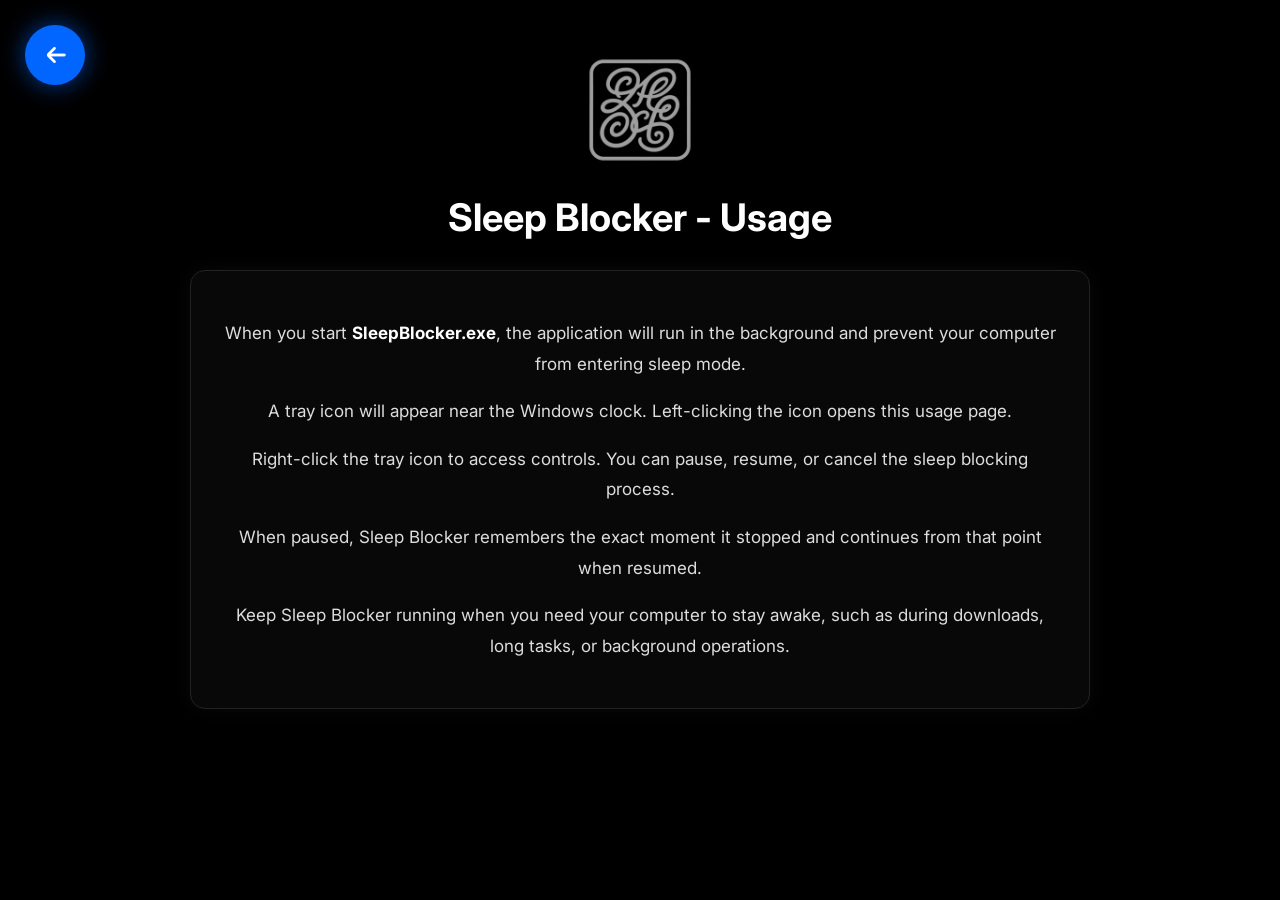
==== usage/index.html @ 246d5988 "USAGE" ====
<!DOCTYPE html>
<html lang="en">
<head>
    <meta charset="UTF-8">
    <meta name="viewport" content="width=device-width, initial-scale=1.0">

    <title>Sleep Blocker - Usage</title>

    <link rel="icon" type="image/x-icon" href="icon.ico">

    <script src="script.js"></script>

    <style>
        @import url('https://fonts.googleapis.com/css2?family=Inter:wght@400;500;700&display=swap');

        body {
            margin: 0;
            background: #000;
            color: white;
            font-family: 'Inter', Arial, sans-serif;
            text-align: center;
            min-height: 100vh;
            display: flex;
            justify-content: center;
            align-items: flex-start;
        }

        .container {
            margin-top: 50px;
            width: 80%;
            max-width: 900px;
        }

        .icon {
            width: 120px;
            height: 120px;
            margin-bottom: 20px;
        }

        h1 {
            font-size: 38px;
            font-weight: 700;
            margin: 0 0 30px;
        }

        .box {
            margin-top: 20px;
            padding: 30px;
            border: 1px solid #222;
            border-radius: 15px;
            background: #080808;
            box-shadow: 0 0 20px rgba(255,255,255,0.04);
        }

        .text {
            font-size: 17px;
            line-height: 1.8;
            color: #ddd;
        }

        b {
            color: white;
            font-weight: 700;
        }

        .back-button {
            position: fixed;
            top: 25px;
            left: 25px;

            width: 60px;
            height: 60px;

            background: #0066ff;
            color: white;

            border-radius: 50%;

            display: flex;
            align-items: center;
            justify-content: center;

            text-decoration: none;

            box-shadow: 0 0 25px rgba(0, 102, 255, 0.6);

            transition: 0.25s ease;
        }

        .back-button img {
            width: 32px;
            height: 32px;
            object-fit: contain;
            transition: 0.25s ease;
        }

        .back-button:hover {
            background: #3388ff;
            transform: scale(1.12);
            box-shadow: 0 0 35px rgba(0, 140, 255, 0.9);
        }

        .back-button:hover img {
            transform: translateX(-5px);
        }
    </style>
</head>

<body>

<a href="../" class="back-button">
    <img src="sapl.png" alt="Back">
</a>

<div class="container">

    <img class="icon" src="icon.ico" alt="Sleep Blocker Icon">

    <h1>Sleep Blocker - Usage</h1>

    <div class="box text">
        <p>
            When you start <b>SleepBlocker.exe</b>, the application will run in the background
            and prevent your computer from entering sleep mode.
        </p>

        <p>
            A tray icon will appear near the Windows clock.
            Left-clicking the icon opens this usage page.
        </p>

        <p>
            Right-click the tray icon to access controls.
            You can pause, resume, or cancel the sleep blocking process.
        </p>

        <p>
            When paused, Sleep Blocker remembers the exact moment it stopped
            and continues from that point when resumed.
        </p>

        <p>
            Keep Sleep Blocker running when you need your computer to stay awake,
            such as during downloads, long tasks, or background operations.
        </p>
    </div>

</div>

</body>
</html>
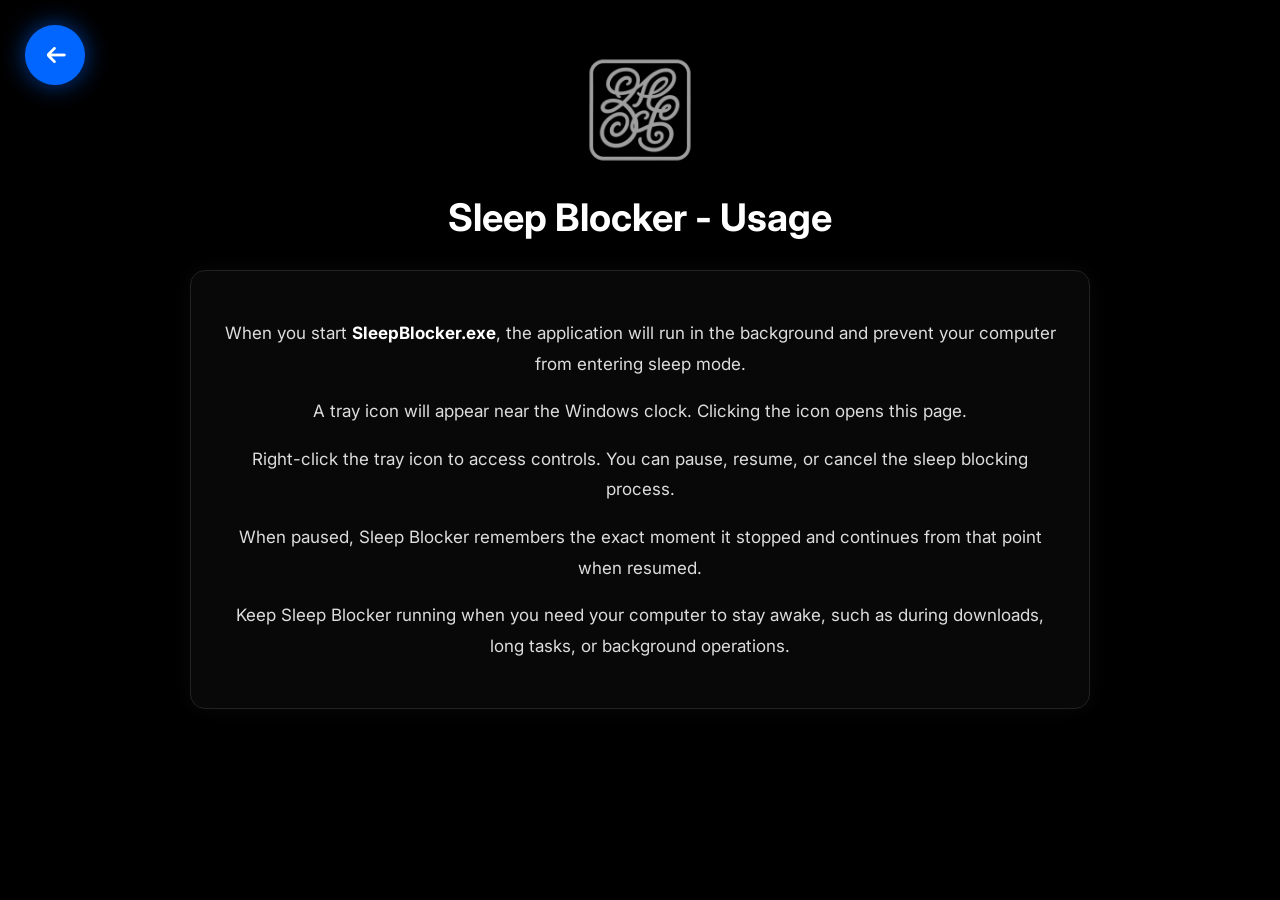
==== commit 9b7dff6f: "-" ====
--- a/usage/index.html
+++ b/usage/index.html
@@ -4,7 +4,7 @@
     <meta charset="UTF-8">
     <meta name="viewport" content="width=device-width, initial-scale=1.0">
 
-    <title>Sleep Blocker - Usage</title>
+    <title>Usage</title>
 
     <link rel="icon" type="image/x-icon" href="icon.ico">
 
@@ -126,7 +126,7 @@
 
         <p>
             A tray icon will appear near the Windows clock.
-            Left-clicking the icon opens this usage page.
+            Clicking the icon opens this page.
         </p>
 
         <p>
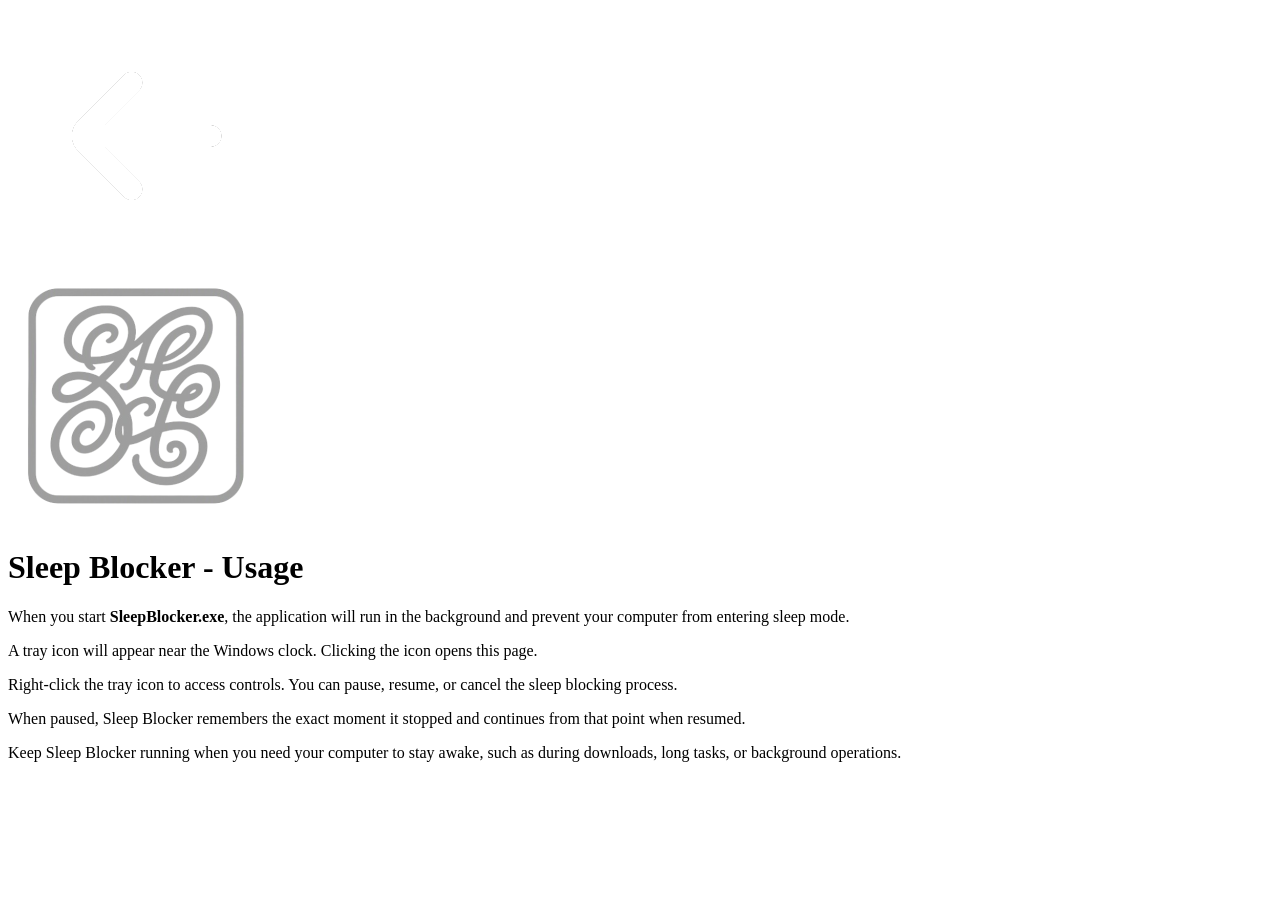
==== commit 92419c01: "Move CSS to external stylesheet and update index.html" ====
--- a/usage/index.html
+++ b/usage/index.html
@@ -1,151 +1,57 @@
-<!DOCTYPE html>
-<html lang="en">
-<head>
-    <meta charset="UTF-8">
-    <meta name="viewport" content="width=device-width, initial-scale=1.0">
-
-    <title>Usage</title>
-
-    <link rel="icon" type="image/x-icon" href="icon.ico">
-
-    <script src="script.js"></script>
-
-    <style>
-        @import url('https://fonts.googleapis.com/css2?family=Inter:wght@400;500;700&display=swap');
-
-        body {
-            margin: 0;
-            background: #000;
-            color: white;
-            font-family: 'Inter', Arial, sans-serif;
-            text-align: center;
-            min-height: 100vh;
-            display: flex;
-            justify-content: center;
-            align-items: flex-start;
-        }
-
-        .container {
-            margin-top: 50px;
-            width: 80%;
-            max-width: 900px;
-        }
-
-        .icon {
-            width: 120px;
-            height: 120px;
-            margin-bottom: 20px;
-        }
-
-        h1 {
-            font-size: 38px;
-            font-weight: 700;
-            margin: 0 0 30px;
-        }
-
-        .box {
-            margin-top: 20px;
-            padding: 30px;
-            border: 1px solid #222;
-            border-radius: 15px;
-            background: #080808;
-            box-shadow: 0 0 20px rgba(255,255,255,0.04);
-        }
-
-        .text {
-            font-size: 17px;
-            line-height: 1.8;
-            color: #ddd;
-        }
-
-        b {
-            color: white;
-            font-weight: 700;
-        }
-
-        .back-button {
-            position: fixed;
-            top: 25px;
-            left: 25px;
-
-            width: 60px;
-            height: 60px;
-
-            background: #0066ff;
-            color: white;
-
-            border-radius: 50%;
-
-            display: flex;
-            align-items: center;
-            justify-content: center;
-
-            text-decoration: none;
-
-            box-shadow: 0 0 25px rgba(0, 102, 255, 0.6);
-
-            transition: 0.25s ease;
-        }
-
-        .back-button img {
-            width: 32px;
-            height: 32px;
-            object-fit: contain;
-            transition: 0.25s ease;
-        }
-
-        .back-button:hover {
-            background: #3388ff;
-            transform: scale(1.12);
-            box-shadow: 0 0 35px rgba(0, 140, 255, 0.9);
-        }
-
-        .back-button:hover img {
-            transform: translateX(-5px);
-        }
-    </style>
-</head>
-
-<body>
-
-<a href="../" class="back-button">
-    <img src="sapl.png" alt="Back">
-</a>
-
-<div class="container">
-
-    <img class="icon" src="icon.ico" alt="Sleep Blocker Icon">
-
-    <h1>Sleep Blocker - Usage</h1>
-
-    <div class="box text">
-        <p>
-            When you start <b>SleepBlocker.exe</b>, the application will run in the background
-            and prevent your computer from entering sleep mode.
-        </p>
-
-        <p>
-            A tray icon will appear near the Windows clock.
-            Clicking the icon opens this page.
-        </p>
-
-        <p>
-            Right-click the tray icon to access controls.
-            You can pause, resume, or cancel the sleep blocking process.
-        </p>
-
-        <p>
-            When paused, Sleep Blocker remembers the exact moment it stopped
-            and continues from that point when resumed.
-        </p>
-
-        <p>
-            Keep Sleep Blocker running when you need your computer to stay awake,
-            such as during downloads, long tasks, or background operations.
-        </p>
-    </div>
-
-</div>
-
-</body>
-</html>
+<!DOCTYPE html>
+<html lang="en">
+<head>
+    <meta charset="UTF-8">
+    <meta name="viewport" content="width=device-width, initial-scale=1.0">
+
+    <title>Usage</title>
+
+    <link rel="icon" type="image/x-icon" href="icon.ico">
+    <link rel="stylesheet" href="usagestyle.css">
+
+    <script src="script.js"></script>
+</head>
+
+<body>
+
+<a href="../" class="back-button">
+    <img src="arrow.png" alt="<">
+</a>
+
+<div class="container">
+
+    <img class="icon" src="icon.ico" alt="Sleep Blocker Icon">
+
+    <h1>Sleep Blocker - Usage</h1>
+
+    <div class="box text">
+        <p>
+            When you start <b>SleepBlocker.exe</b>, the application will run in the background
+            and prevent your computer from entering sleep mode.
+        </p>
+
+        <p>
+            A tray icon will appear near the Windows clock.
+            Clicking the icon opens this page.
+        </p>
+
+        <p>
+            Right-click the tray icon to access controls.
+            You can pause, resume, or cancel the sleep blocking process.
+        </p>
+
+        <p>
+            When paused, Sleep Blocker remembers the exact moment it stopped
+            and continues from that point when resumed.
+        </p>
+
+        <p>
+            Keep Sleep Blocker running when you need your computer to stay awake,
+            such as during downloads, long tasks, or background operations.
+        </p>
+    </div>
+
+</div>
+
+</body>
+</html>
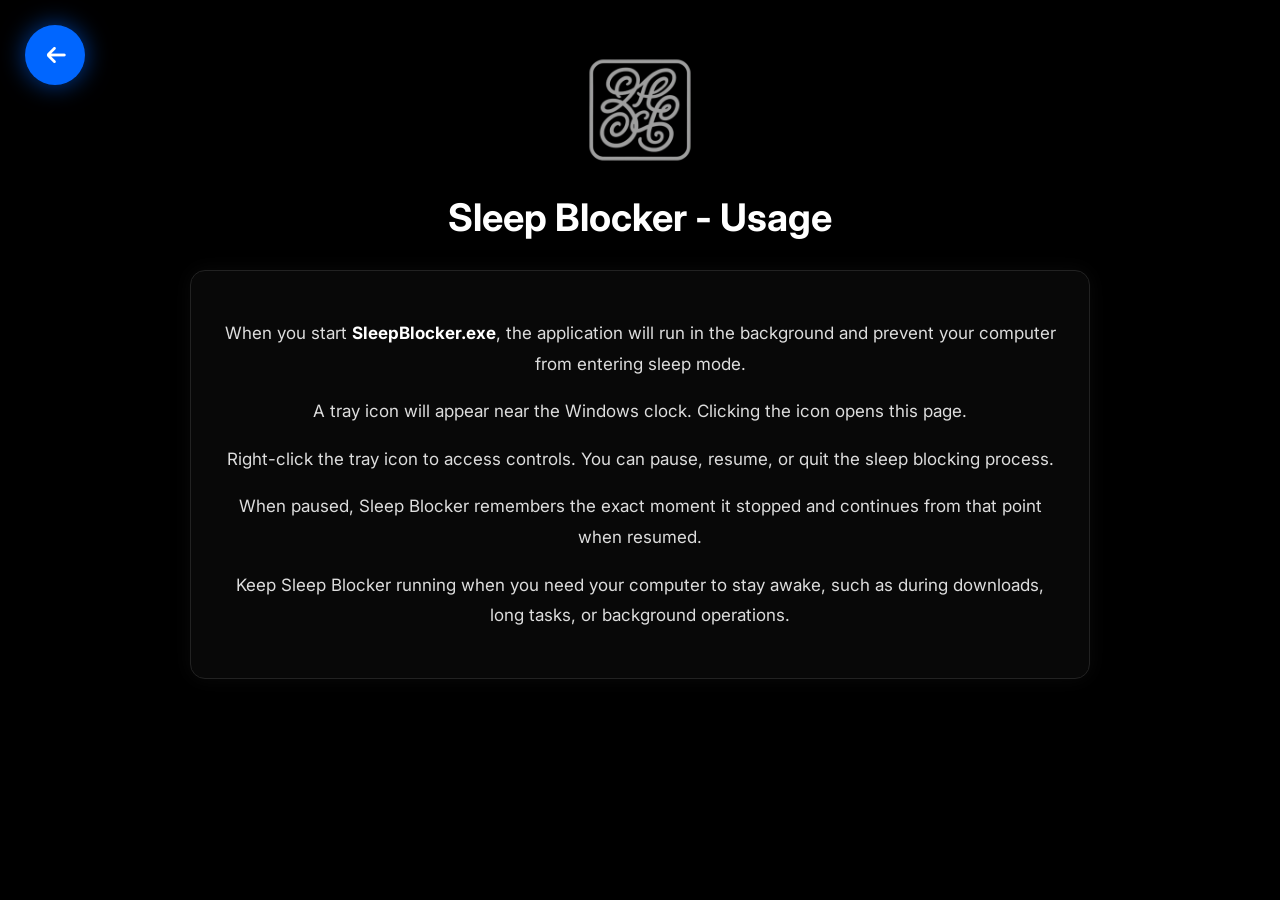
==== commit abd3c579: "-" ====
--- a/usage/index.html
+++ b/usage/index.html
@@ -37,7 +37,7 @@
 
         <p>
             Right-click the tray icon to access controls.
-            You can pause, resume, or cancel the sleep blocking process.
+            You can pause, resume, or quit the sleep blocking process.
         </p>
 
         <p>
--- a/usage/usagestyle.css
+++ b/usage/usagestyle.css
@@ -0,0 +1,104 @@
+@import url('https://fonts.googleapis.com/css2?family=Inter:wght@400;500;700&display=swap');
+
+@keyframes pulse {
+    0%, 100% {
+        opacity: 1;
+        transform: scale(1);
+    }
+    50% {
+        opacity: 0.85;
+        transform: scale(1.05);
+    }
+}
+
+body {
+    margin: 0;
+    background: #000;
+    color: white;
+    font-family: 'Inter', Arial, sans-serif;
+    text-align: center;
+    min-height: 100vh;
+    display: flex;
+    justify-content: center;
+    align-items: flex-start;
+}
+
+.container {
+    margin-top: 50px;
+    width: 80%;
+    max-width: 900px;
+}
+
+.icon {
+    width: 120px;
+    height: 120px;
+    margin-bottom: 20px;
+    animation: pulse 2s ease-in-out infinite;
+}
+
+h1 {
+    font-size: 38px;
+    font-weight: 700;
+    margin: 0 0 30px;
+}
+
+.box {
+    margin-top: 20px;
+    padding: 30px;
+    border: 1px solid #222;
+    border-radius: 15px;
+    background: #080808;
+    box-shadow: 0 0 20px rgba(255,255,255,0.04);
+}
+
+.text {
+    font-size: 17px;
+    line-height: 1.8;
+    color: #ddd;
+}
+
+b {
+    color: white;
+    font-weight: 700;
+}
+
+.back-button {
+    position: fixed;
+    top: 25px;
+    left: 25px;
+
+    width: 60px;
+    height: 60px;
+
+    background: #0066ff;
+    color: white;
+
+    border-radius: 50%;
+
+    display: flex;
+    align-items: center;
+    justify-content: center;
+
+    text-decoration: none;
+
+    box-shadow: 0 0 25px rgba(0, 102, 255, 0.6);
+
+    transition: 0.25s ease;
+}
+
+.back-button img {
+    width: 32px;
+    height: 32px;
+    object-fit: contain;
+    transition: 0.25s ease;
+}
+
+.back-button:hover {
+    background: #3388ff;
+    transform: scale(1.12);
+    box-shadow: 0 0 35px rgba(0, 140, 255, 0.9);
+}
+
+.back-button:hover img {
+    transform: translateX(-5px);
+}
